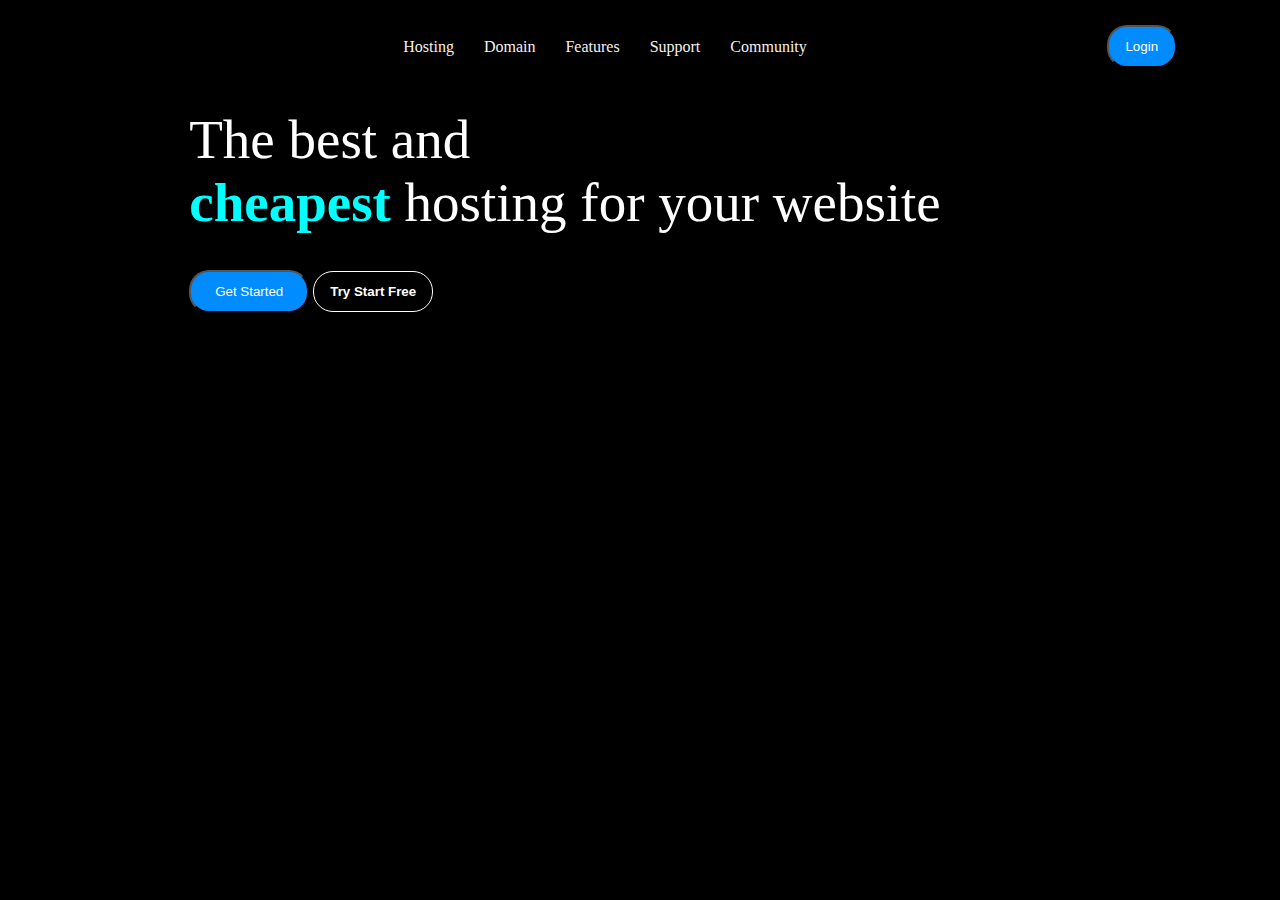
==== HTML and CSS/02_Project- Hosting Site Landing Page/index.html @ 4a95dc9a "mobile responsive div2" ====
<!DOCTYPE html>
<html lang="en">

<head>
    <meta charset="UTF-8">
    <meta http-equiv="X-UA-Compatible" content="IE=edge">
    <meta name="viewport" content="width=device-width, initial-scale=1.0">
    <title>HOSTING LANDING PAGE</title>
    <link rel="stylesheet" href="./style.css">
</head>

<body>
    <nav>
        <div class="logoo-media" style="cursor: pointer;"><img src="./Project-2 Hosting Site/assets/Logo.svg" alt="">
        </div>
        <div>
            <ul>
                <li>Hosting</li>
                <li>Domain</li>
                <li>Features</li>
                <li>Support</li>
                <li>Community</li>
            </ul>
        </div>
        <div class="btns btn-media1"><button>Login</button></div>
    </nav>
    <!-- ..................divOne............................  -->
    <div class="div2">
        <!-- div 1 part 2 -->
        <div class="div2-a">
            <div class="font1">The best and <br>
                <strong style="color: aqua;">cheapest</strong> hosting for your website
            </div>
            <div><p>Hosting your website here is easy, access is fast, server security is very well maintained, and of course
                <br>support by reliable server.</p></div>
            <div class="btns">
                <button class="btn_of_div2-a">
                    Get Started
                </button>
                <button class="btn_of_div2-b">
                    Try Start Free
                </button>
            </div>
        </div>
        <!-- div1 part2 -->
        <div>
            <img class="img-div" src="./Project-2 Hosting Site/assets/Illustrations/Group 238502.svg" alt="">
        </div>
    </div>


</body>

</html>
---- HTML and CSS/02_Project- Hosting Site Landing Page/style.css ----
*{
    margin: 0;
    padding: 0;
    background-color: #000000;
}
ul>li{
    color: #ffffff;
    list-style:none;
    color: #f7f0f0;
    cursor: pointer;
}
ul{
    display: flex;
    flex-direction: row;
    gap:30px;
}
button{
    color: #ffffff;
    background-color: rgb(0, 140, 255);
    padding:12px;
    width: 70px;
    border-radius:20px;
    cursor: pointer;
}
nav{
    gap: 300px;
    display: flex;
    flex-direction: row;
    justify-content: center;
    align-items: center;
    margin-top: 25px;
}
.font1{
    color: #ffffff;
    font-size: 55px;
   
}
.div2{
    display: flex;
    flex-direction: row;
    justify-content: center;
    align-items: center;
    margin-top: 40px;
    gap: 120px;
    margin-right: 80px;
    margin-left: 50px;
}
.btn_of_div2-a{
    color: #ffffff;
    background-color: rgb(0, 140, 255);
    padding:12px;
    width: 120px;
    border-radius:20px;
    cursor: pointer;
}
.btn_of_div2-b{
    color: #ffffff;
    background-color:#000000;
    padding:12px;
    width: 120px;
    border: 1px solid white;
    border-radius:20px solid white;
    cursor: pointer;
    font-weight: bolder;
}
.btn_of_div2-a:hover{
    background-color:#000000;
    border: 0.2px solid white;
    border-radius:20px solid white;

}
.btn_of_div2-b:hover{
    background-color: rgb(0, 140, 255);
    color:#ffffff;
    border: 0.2px solid white;
    border-radius:20px solid white;
}


@media screen and (max-width: 380px) {
    nav{
        gap: 10px;
        display: flex;
        flex-direction: column;
        margin-top: 25px;
        margin-right: 150px;
    
       }
       .logoo-media{
        width: 15px;
       }
       .btn-media1{
        margin-right: 100px;
        width: 10px;
    
        margin-top: 10px;
        align-items: center;
        text-align: center;
        font-size: 3px;
       }
       ul{
       display: flex;
       flex-direction: column;
       margin-right: 50px;
       gap: 9px;
      }
    .div2{
        display: flex;
        flex-direction: column;
        margin-top: 40px;
        gap: 20px;
    }
    .font1{
        color: #ffffff;
        font-size: 20px;
       
    }
    .img-div{
        height: 200px;
        width: 200px;
   
    }
    .btns{
        display: flex;
        flex-direction: row;
        gap: 7px; 
    }
    .div2-a{
        gap: 10px;
    }
    .btn_of_div2-a{
        padding:10px;
    }
    
}
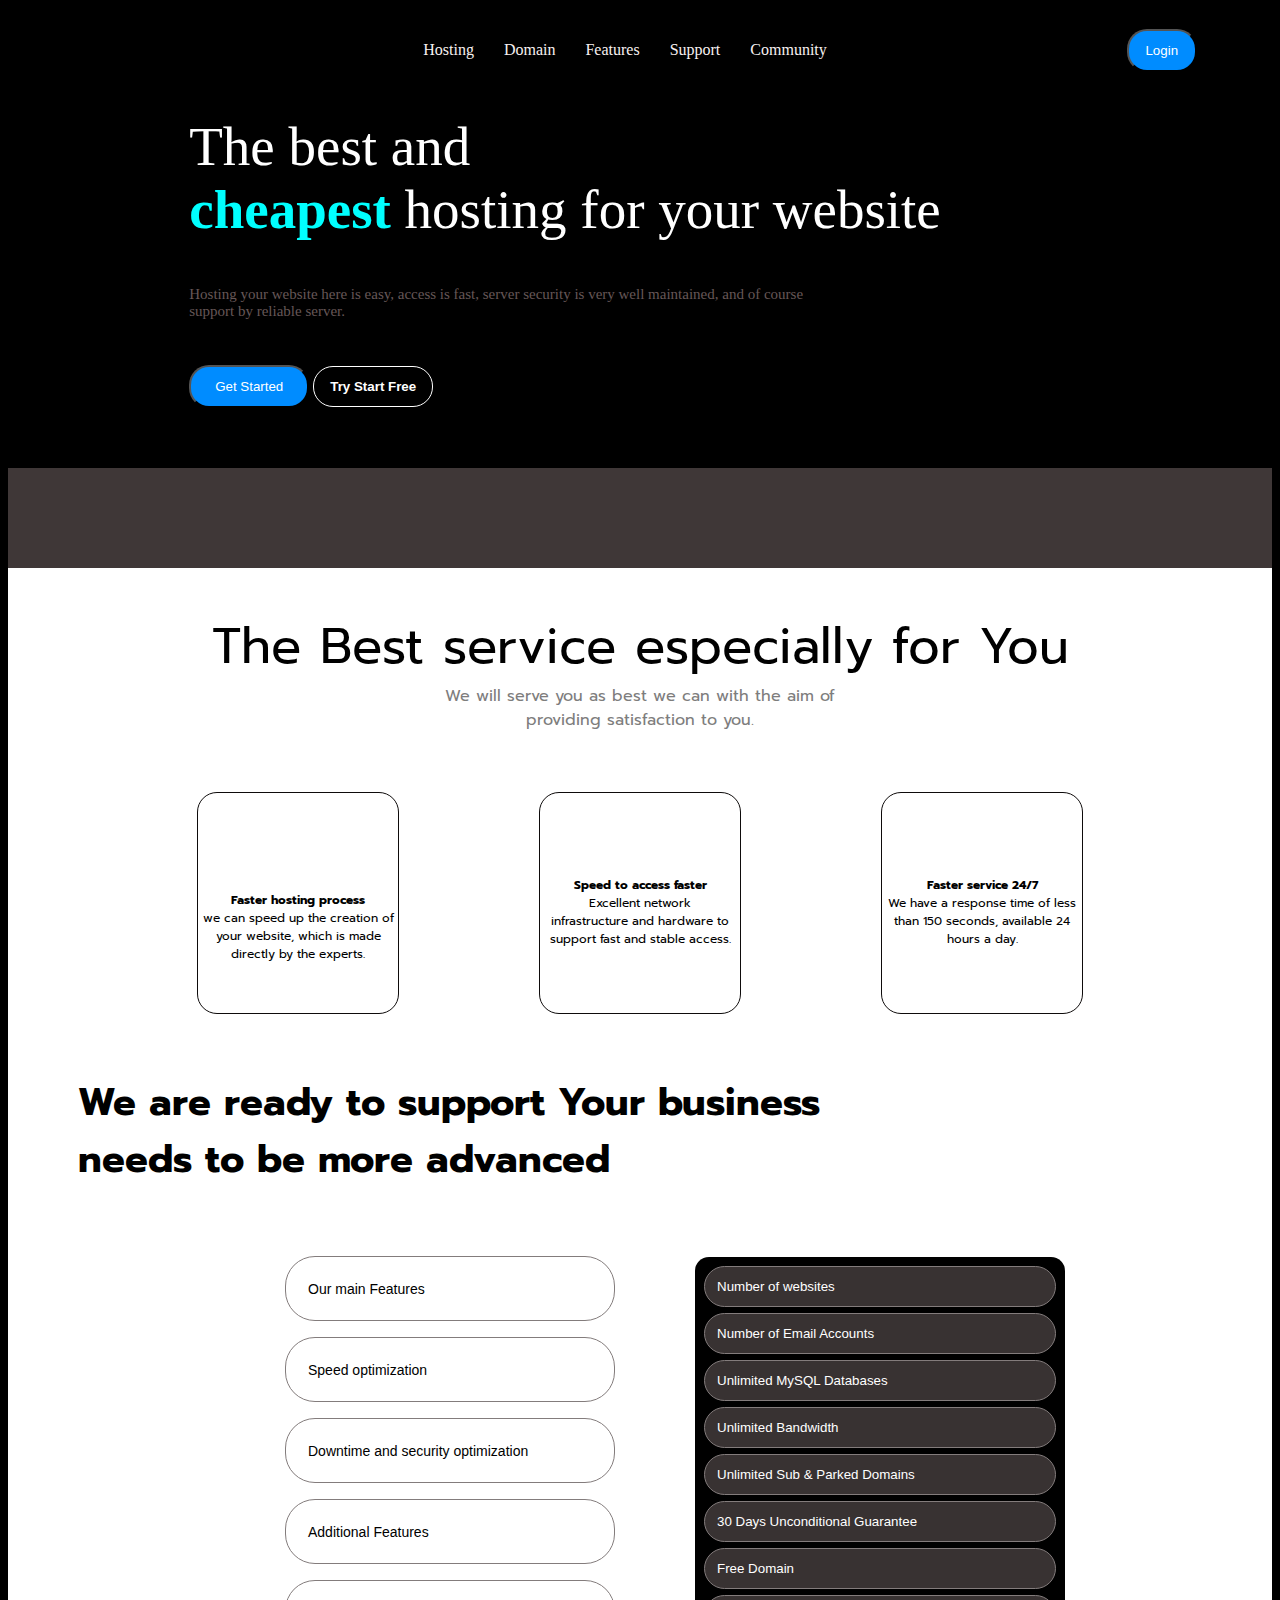
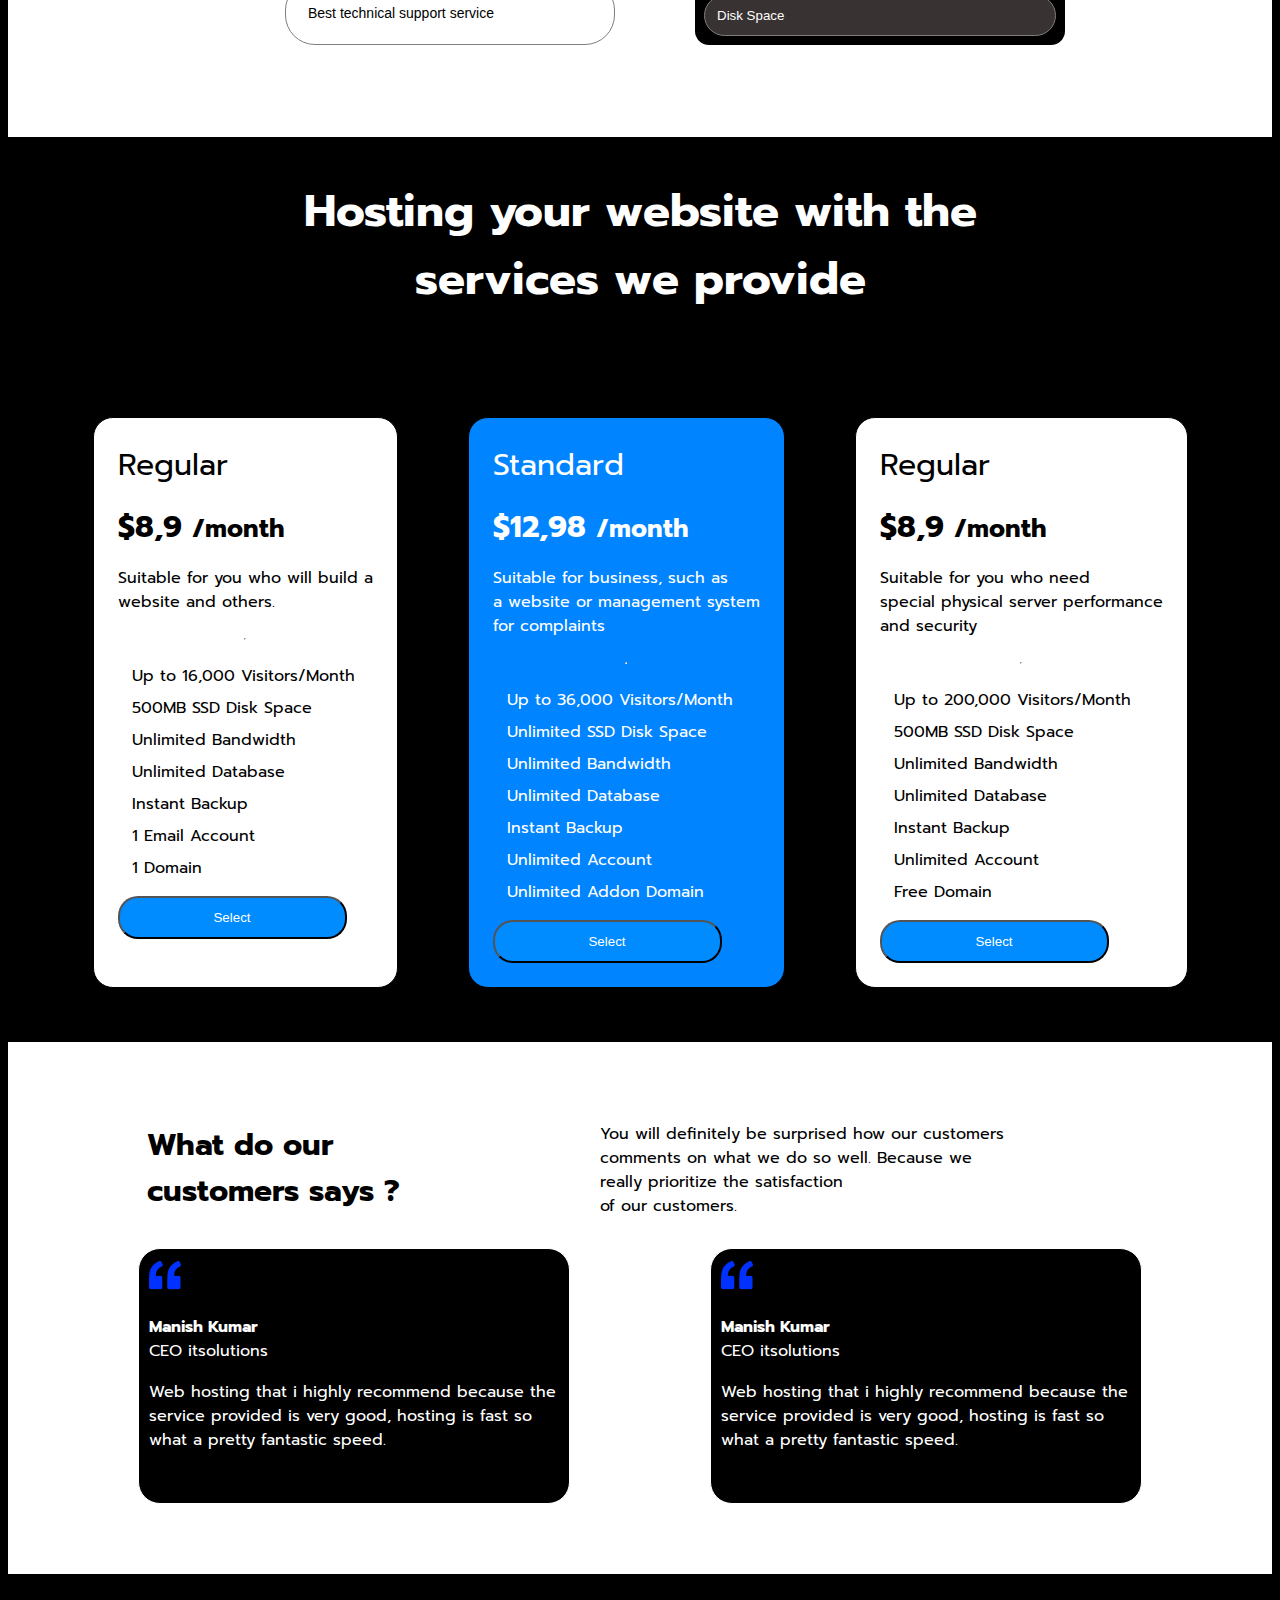
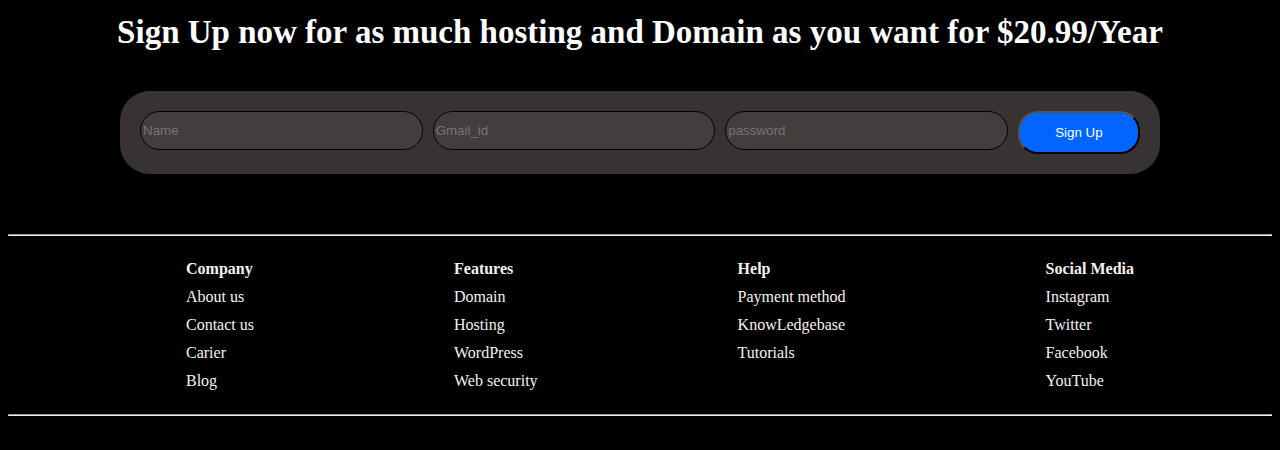
==== commit 3aeb1d51: "CSS PROJECT 2 DONE" ====
--- a/HTML and CSS/02_Project- Hosting Site Landing Page/index.html
+++ b/HTML and CSS/02_Project- Hosting Site Landing Page/index.html
@@ -7,13 +7,16 @@
     <meta name="viewport" content="width=device-width, initial-scale=1.0">
     <title>HOSTING LANDING PAGE</title>
     <link rel="stylesheet" href="./style.css">
+    <link rel="preconnect" href="https://fonts.googleapis.com">
+    <link rel="preconnect" href="https://fonts.gstatic.com" crossorigin>
+    <link href="https://fonts.googleapis.com/css2?family=Prompt:wght@300&display=swap" rel="stylesheet">
 </head>
 
 <body>
     <nav>
         <div class="logoo-media" style="cursor: pointer;"><img src="./Project-2 Hosting Site/assets/Logo.svg" alt="">
         </div>
-        <div>
+        <div class="nav-media">
             <ul>
                 <li>Hosting</li>
                 <li>Domain</li>
@@ -22,7 +25,7 @@
                 <li>Community</li>
             </ul>
         </div>
-        <div class="btns btn-media1"><button>Login</button></div>
+        <div class=" btn-media1"><button>Login</button></div>
     </nav>
     <!-- ..................divOne............................  -->
     <div class="div2">
@@ -31,8 +34,12 @@
             <div class="font1">The best and <br>
                 <strong style="color: aqua;">cheapest</strong> hosting for your website
             </div>
-            <div><p>Hosting your website here is easy, access is fast, server security is very well maintained, and of course
-                <br>support by reliable server.</p></div>
+            <div class="font2">
+                <p>Hosting your website here is easy, access is fast, server security is very well maintained, and of
+                    course
+                    <br>support by reliable server.
+                </p>
+            </div>
             <div class="btns">
                 <button class="btn_of_div2-a">
                     Get Started
@@ -49,6 +56,303 @@
     </div>
 
 
+    <!-- /* ...........stated with div---  003  ...... */ -->
+    <div class="div-3">
+        <img style="background-color:  rgb(63, 55, 55);" src="./Project-2 Hosting Site/assets/Icons/cloud (1).png"
+            alt="">
+        <img style="background-color:  rgb(63, 55, 55);" src="./Project-2 Hosting Site/assets/Icons/cloud.png" alt="">
+        <img style="background-color:  rgb(63, 55, 55);" src="./Project-2 Hosting Site/assets/Icons/hosting.png" alt="">
+        <img style="background-color:  rgb(63, 55, 55);" src="./Project-2 Hosting Site/assets/Icons/web-hosting.png"
+            alt="">
+    </div>
+
+    <!-- /* ...........stated with div---  004  ...... */ -->
+
+    <div class="div-4">
+        <div class="fifth-b">
+            <div style="font-size: 50px;">
+                The Best service especially for You
+            </div>
+            <div style="color: #7e7d7d;">
+                We will serve you as best we can with the aim of <br> providing satisfaction to you.
+            </div>
+        </div>
+        <div class="fifth-a">
+            <div class="card-a">
+                <div><img src="./Project-2 Hosting Site/assets/Icons/fast.svg" width="80px" alt="">
+                </div>
+                <div style="margin-top:30px"><strong>Faster hosting process</strong></div>
+                <div>we can speed up the creation of <br> your website, which is made directly by the experts.</div>
+            </div>
+            <div class="card-b">
+                <div><img src="./Project-2 Hosting Site/assets/Icons/signal.svg" alt=""></div>
+                <div>
+                    <strong>Speed to access faster</strong>
+                </div>
+                <div>
+                    Excellent network <br>
+                    infrastructure and hardware to <br> support fast and stable access.
+                </div>
+            </div>
+            <div class="card-c">
+                <div><img src="./Project-2 Hosting Site/assets/Icons/heart.svg" alt=""></div>
+                <div><strong>Faster service 24/7</strong></div>
+                <div>
+                    We have a response time of less <br>than 150 seconds, available 24 <br>hours a day.
+                </div>
+            </div>
+        </div>
+        <div style="text-align: left; margin-left: 70px;"><strong style="font-size :38px;">We are ready to support Your
+                business <br> needs to be more advanced</strong>
+            <div class="lrbtns">
+                <div class="lbtn">
+                    <button class="l-btn">Our main Features</button>
+                    <button class="l-btn">Speed optimization</button>
+                    <button class="l-btn">Downtime and security optimization</button>
+                    <button class="l-btn">Additional Features</button>
+                    <button class="l-btn">Best technical support service</button>
+                </div>
+                <div class="lbtn2">
+                    <button class="l-btn2">Number of websites</button>
+                    <button class="l-btn2">Number of Email Accounts</button>
+                    <button class="l-btn2">Unlimited MySQL Databases</button>
+                    <button class="l-btn2">Unlimited Bandwidth</button>
+                    <button class="l-btn2">Unlimited Sub & Parked Domains
+                    </button>
+                    <button class="l-btn2">30 Days Unconditional Guarantee</button>
+                    <button class="l-btn2">Free Domain</button>
+                    <button class="l-btn2">Disk Space</button>
+                </div>
+            </div>
+        </div>
+    </div>
+
+    <!-- /* ...........stated with div---005--...... */ -->
+    <div class="div-5-a">
+        <div> <img src="./Project-2 Hosting Site/assets/Icons/arrow-left.svg" alt="">
+        </div>
+        <div>
+            <strong style="color: #ffffff; font-size: 45px;"> Hosting your website with the<br>services we
+                provide</strong>
+        </div>
+        <div> <img src="./Project-2 Hosting Site/assets/Icons/arrow-right.svg" alt="">
+        </div>
+    </div>
+    <!-- /* ...........stated with div---005--...... */ -->
+    <div class="div-5-b">
+
+
+        <div class="fst-box">
+            <div class="fst-gap">
+                <div style="font-size: 30px;">Regular</div>
+                <strong style="font-size: 30px;">$8,9 <small>/month</small></strong>
+                <div>Suitable for you who will build a <br> website and others.</div>
+                <hr>
+
+                <div style="display: flex; flex-direction: column; gap: 8px;">
+                    <div style="display: flex; flex-direction:row; gap: 14px;"><img
+                            src="./Project-2 Hosting Site/assets/Icons/blue-tick.svg" alt="">Up to 16,000
+                        Visitors/Month</div>
+                    <div style="display: flex; flex-direction:row; gap: 14px;"><img
+                            src="./Project-2 Hosting Site/assets/Icons/blue-tick.svg" alt="">500MB SSD Disk Space
+                    </div>
+                    <div style="display: flex; flex-direction:row; gap: 14px;"><img
+                            src="./Project-2 Hosting Site/assets/Icons/blue-tick.svg" alt="">Unlimited Bandwidth</div>
+                    <div style="display: flex; flex-direction:row; gap: 14px;"><img
+                            src="./Project-2 Hosting Site/assets/Icons/blue-tick.svg" alt="">Unlimited Database</div>
+                    <div style="display: flex; flex-direction:row; gap: 14px;"><img
+                            src="./Project-2 Hosting Site/assets/Icons/blue-tick.svg" alt="">Instant Backup</div>
+                    <div style="display: flex; flex-direction:row; gap: 14px;"><img
+                            src="./Project-2 Hosting Site/assets/Icons/blue-tick.svg" alt="">1 Email Account</div>
+                    <div style="display: flex; flex-direction:row; gap: 14px;"><img
+                            src="./Project-2 Hosting Site/assets/Icons/blue-tick.svg" alt="">1 Domain </div>
+                </div>
+                <button style="width:229px;">Select</button>
+            </div>
+        </div>
+
+
+        <div class="fst-box blu">
+            <div class="fst-gap">
+                <div style="font-size: 30px;">Standard</div>
+                <strong style="font-size: 30px;">$12,98 <small>/month</small></strong>
+                <div>Suitable for business, such as <br> a website or management system <br> for complaints</div>
+                <hr>
+
+                <div style="display: flex; flex-direction: column; gap: 8px;">
+                    <div style="display: flex; flex-direction:row; gap: 14px;"><img
+                            src="./Project-2 Hosting Site/assets/Icons/white-tick.svg" alt="">Up to 36,000
+                        Visitors/Month</div>
+                    <div style="display: flex; flex-direction:row; gap: 14px;"><img
+                            src="./Project-2 Hosting Site/assets/Icons/white-tick.svg" alt="">Unlimited SSD Disk Space
+                    </div>
+                    <div style="display: flex; flex-direction:row; gap: 14px;"><img
+                            src="./Project-2 Hosting Site/assets/Icons/white-tick.svg" alt="">Unlimited Bandwidth</div>
+                    <div style="display: flex; flex-direction:row; gap: 14px;"><img
+                            src="./Project-2 Hosting Site/assets/Icons/white-tick.svg" alt="">Unlimited Database</div>
+                    <div style="display: flex; flex-direction:row; gap: 14px;"><img
+                            src="./Project-2 Hosting Site/assets/Icons/white-tick.svg" alt="">Instant Backup</div>
+                    <div style="display: flex; flex-direction:row; gap: 14px;"><img
+                            src="./Project-2 Hosting Site/assets/Icons/white-tick.svg" alt="">Unlimited Account</div>
+                    <div style="display: flex; flex-direction:row; gap: 14px;"><img
+                            src="./Project-2 Hosting Site/assets/Icons/white-tick.svg" alt="">Unlimited Addon Domain
+                    </div>
+                </div>
+                <button style="width:229px;">Select</button>
+            </div>
+        </div>
+
+
+
+        <div class="fst-box">
+            <div class="fst-gap">
+                <div style="font-size: 30px;">Regular</div>
+                <strong style="font-size: 30px;">$8,9 <small>/month</small></strong>
+                <div>Suitable for you who need <br>
+                    special physical server performance <br> and security </div>
+                <hr>
+
+                <div style="display: flex; flex-direction: column; gap: 8px;">
+                    <div style="display: flex; flex-direction:row; gap: 14px;"><img
+                            src="./Project-2 Hosting Site/assets/Icons/blue-tick.svg" alt="">Up to 200,000
+                        Visitors/Month</div>
+                    <div style="display: flex; flex-direction:row; gap: 14px;"><img
+                            src="./Project-2 Hosting Site/assets/Icons/blue-tick.svg" alt="">500MB SSD Disk Space
+                    </div>
+                    <div style="display: flex; flex-direction:row; gap: 14px;"><img
+                            src="./Project-2 Hosting Site/assets/Icons/blue-tick.svg" alt="">Unlimited Bandwidth</div>
+                    <div style="display: flex; flex-direction:row; gap: 14px;"><img
+                            src="./Project-2 Hosting Site/assets/Icons/blue-tick.svg" alt="">Unlimited Database</div>
+                    <div style="display: flex; flex-direction:row; gap: 14px;"><img
+                            src="./Project-2 Hosting Site/assets/Icons/blue-tick.svg" alt="">Instant Backup</div>
+                    <div style="display: flex; flex-direction:row; gap: 14px;"><img
+                            src="./Project-2 Hosting Site/assets/Icons/blue-tick.svg" alt="">Unlimited Account</div>
+                    <div style="display: flex; flex-direction:row; gap: 14px;"><img
+                            src="./Project-2 Hosting Site/assets/Icons/blue-tick.svg" alt="">Free Domain</div>
+                </div>
+                <button style="width:229px;">Select</button>
+            </div>
+        </div>
+    </div>
+
+
+    <!-- /* ...........stated with div---0066666666666666--...... */ -->
+
+    <div class="div-six">
+
+        <div class="six-a">
+            <div>
+                <strong style="font-size: 30px;">What do our <br>
+                    customers says ?</strong>
+            </div>
+            <div>
+                You will definitely be surprised how our customers <br> comments on what we do so well. Because we <br>
+                really prioritize the satisfaction <br>
+                of our customers.
+            </div>
+        </div>
+        <!-- ...................................................  -->
+        <div class="six-b">
+
+            <div class="ratings">
+                <div class="rating-a">
+                    <div><img src="./Project-2 Hosting Site/assets/Icons/quote.png" alt="">
+                    </div>
+                    <div><strong>Manish Kumar</strong><br> CEO itsolutions</div>
+                    <div>Web hosting that i highly recommend because the service provided is very good, hosting is fast
+                        so what a pretty fantastic speed.</div>
+                    <div>
+                        <img src="./Project-2 Hosting Site/assets/Icons/Star.svg" alt="">
+                        <img src="./Project-2 Hosting Site/assets/Icons/Star.svg" alt="">
+                        <img src="./Project-2 Hosting Site/assets/Icons/Star.svg" alt="">
+                        <img src="./Project-2 Hosting Site/assets/Icons/Star.svg" alt="">
+                        <img src="./Project-2 Hosting Site/assets/Icons/Star.svg" alt="">
+                    </div>
+
+                </div>
+            </div>
+            <div class="ratings">
+                <div class="rating-a">
+                    <div><img src="./Project-2 Hosting Site/assets/Icons/quote.png" alt="">
+                    </div>
+                    <div><strong>Manish Kumar</strong><br> CEO itsolutions</div>
+                    <div>Web hosting that i highly recommend because the service provided is very good, hosting is fast
+                        so what a pretty fantastic speed.</div>
+                    <div>
+                        <img src="./Project-2 Hosting Site/assets/Icons/Star.svg" alt="">
+                        <img src="./Project-2 Hosting Site/assets/Icons/Star.svg" alt="">
+                        <img src="./Project-2 Hosting Site/assets/Icons/Star.svg" alt="">
+                        <img src="./Project-2 Hosting Site/assets/Icons/Star.svg" alt="">
+                        <img src="./Project-2 Hosting Site/assets/Icons/Star.svg" alt="">
+                    </div>
+
+                </div>
+            </div>
+
+
+        </div>
+
+
+    </div>
+
+    <!-- /* ...........stated with div---777777777777777777777777--...... */ -->
+
+
+    <div style="font-size: 33px; text-align: center; color: #ffffff; margin-top: 40px;">
+        <strong>Sign Up now for as much hosting and
+            Domain as you want for $20.99/Year</strong>
+
+    </div>
+    <div class="contect">
+        <div class="contect-data">
+            <input type="text" placeholder="Name" name="name" id="" >
+            <input type=" email" placeholder="Gmail_id" name="gamil" id=""> 
+            <input type="password" placeholder="password" name="password" id="">
+            <button id="btnls" style="background-color: rgb(0, 102, 255);">Sign Up</button>
+        </div>
+    </div>
+    <hr style="margin-top: 60px;">
+    <div class="help-section">
+        <div>
+            <ul class="ull">
+                <li style="font-weight: bolder;">Company </li>
+                <li>About us</li>
+                <li>Contact us</li>
+                <li>Carier</li>
+                <li>Blog</li>
+            </ul>
+        </div>
+        <div>
+            <ul class="ull">
+                <li style="font-weight: bolder;">Features</li>
+                <li>Domain</li>
+                <li>Hosting</li>
+                <li>WordPress</li>
+                <li>Web security</li>
+            </ul>
+        </div>
+        <div>
+            <ul class="ull">
+                <li style="font-weight: bolder;">Help</li>
+                <li>Payment method</li>
+                <li>KnowLedgebase</li>
+                <li>Tutorials</li>>
+            </ul>
+        </div>
+        <div>
+            <ul class="ull">
+                <li style="font-weight: bolder;">Social Media</li>
+                <li>Instagram</li>
+                <li>Twitter</li>
+                <li>Facebook</li>
+                <li>YouTube</li>
+            </ul>
+        </div>
+    </div>
+    <hr>
+<div><img src="./Project-2 Hosting Site/assets/Logo-light.svg" alt=""></div>    
+
+
 </body>
 
 </html>--- a/HTML and CSS/02_Project- Hosting Site Landing Page/style.css
+++ b/HTML and CSS/02_Project- Hosting Site Landing Page/style.css
@@ -1,6 +1,4 @@
-*{
-    margin: 0;
-    padding: 0;
+body{
     background-color: #000000;
 }
 ul>li{
@@ -22,6 +20,14 @@
     border-radius:20px;
     cursor: pointer;
 }
+button:hover{
+    background-color: #fff;
+    color: rgb(0, 47, 255);
+
+}
+ul>li:hover{
+    color:skyblue;
+}
 nav{
     gap: 300px;
     display: flex;
@@ -34,6 +40,10 @@
     color: #ffffff;
     font-size: 55px;
    
+}
+.font2{
+    color: #665757;
+    font-size: 15px;
 }
 .div2{
     display: flex;
@@ -75,7 +85,11 @@
     border: 0.2px solid white;
     border-radius:20px solid white;
 }
-
+.div2-a{
+    display: flex;
+    flex-direction: column;
+    gap: 30px;
+}
 
 @media screen and (max-width: 380px) {
     nav{
@@ -90,7 +104,7 @@
         width: 15px;
        }
        .btn-media1{
-        margin-right: 100px;
+        margin-right:119px ;
         width: 10px;
     
         margin-top: 10px;
@@ -100,7 +114,7 @@
        }
        ul{
        display: flex;
-       flex-direction: column;
+       flex-direction: row;
        margin-right: 50px;
        gap: 9px;
       }
@@ -115,6 +129,10 @@
         font-size: 20px;
        
     }
+    .font2{
+        color: #726969;
+        font-size: 13px;
+    }
     .img-div{
         height: 200px;
         width: 200px;
@@ -126,10 +144,267 @@
         gap: 7px; 
     }
     .div2-a{
+        display: flex;
+        flex-direction: column;
         gap: 10px;
     }
     .btn_of_div2-a{
         padding:10px;
     }
+    .nav-media{
+        display: flex;
+        flex-direction: row;
+        font-size: 15px;
+        margin-left: 190px;
+
+    }
     
-}+}
+
+
+/* ...........stated with div---003--...... */
+
+.div-3{
+/* align-items: center; */
+display: flex;
+flex-direction: row;
+justify-content: center;
+gap: 270px;
+margin-top: 60px;
+background-color: rgb(63, 55, 55);
+padding: 50px;
+
+}
+
+@media screen and (max-width: 380px) {
+
+
+}
+/* ...........stated with div---004--...... */
+.div-4{
+    background-color: #fff;
+    margin-bottom: 40px;
+   display: flex;
+   flex-direction: column;
+   gap: 60px;
+   text-align: center;
+   font-family: 'Prompt', sans-serif;
+}
+.fifth-b{
+    margin-top: 40px;
+}
+.fifth-a{
+    display: flex;
+    flex-direction: row;
+    align-items: center;
+    justify-content: center;
+    gap: 140px;
+    margin-top: px;
+}
+
+.card-a,.card-b,.card-c{
+    text-align: center;
+    width: 200px;
+    height: 220px;
+    display: flex;
+    flex-direction: column;
+    align-items: center;
+    justify-content: center;
+     font-size: 12px;
+    transition: 0.3s;
+    border: 1px solid rgb(14, 11, 11);
+    border-radius: 20px;
+    color:#000000;
+}
+
+.card-b:hover,.card-c:hover,.card-a:hover{
+    transform: translate(0, -20px);
+    background-color: rgb(0, 0, 0);
+    color: #f7f0f0;
+}
+.lrbtns{
+    display: flex;
+    flex-direction: row;
+    justify-content: center;
+    align-items: center;
+    gap: 80px;
+    margin-top: -24px;
+    padding: 92px;
+
+}
+.lbtn{
+    display: flex;
+    flex-direction: column;
+    gap: 16px;
+
+}
+.lbtn2{
+    display: flex;
+    flex-direction: column;
+    gap: 6px;
+    font-size: 2px;
+    background-color: #000;
+    padding: 9px;
+    border-radius: 14px;
+}
+.l-btn{
+    width: 330px;
+    text-align: left;
+    color: #000000;
+    background-color: #fff;
+    border:1px solid #837c7c;;
+    border-radius:30px;
+    padding: 22px;
+    height: 65px;
+    font-size: 14px;
+}
+.l-btn:hover{
+    color: #ffffff;
+    background-color: rgb(0, 132, 255);
+}
+.l-btn2:hover{
+    color: #000000;
+    background-color: rgb(255, 255, 255);
+}
+.l-btn2{
+    width: 352px;
+    text-align: left;
+    color: #ffffff;
+    background-color: rgb(56, 50, 50);
+    border:1px solid #837c7c;;
+    border-radius:30px;
+    padding: 12px;
+}
+
+/* ...........stated with div---005 --...... */
+
+.div-5-a{
+    display: flex;
+    flex-direction: row;
+    margin-top: 40px;
+    justify-content: center;
+    align-items: center;
+    text-align: center;
+    gap: 190px;
+    font-family: 'Prompt', sans-serif;
+}
+.arrow{
+    margin-top: 40px;
+}
+.div-5-b{
+    display: flex;
+    flex-direction: row;
+    justify-content: center;
+    gap: 70px;
+    margin-top: 50px;
+    padding: 54px;
+}
+.fst-box{
+    display: flex;
+    flex-direction: column;
+    background-color: #fff;
+    border: #000 solid 1px;
+    border-radius: 20px;
+    padding: 24px;
+    gap: 12px;
+    font-family: 'Prompt', sans-serif;
+}
+.blu{
+    color: #ffffff;
+    background-color: rgb(0, 132, 255);
+}
+.fst-gap{
+display:flex;
+flex-direction: column;
+gap: 16px;
+}
+
+
+
+/* <!-- ...........stated with div---0066666666666666--...... */
+.div-six{
+    display: flex;
+    flex-direction: column;
+    background-color: #fff;
+}
+.six-a{
+    display: flex;
+    flex-direction: row;
+    justify-content: center;
+    gap: 200px;
+    margin-right: 200px;
+    margin-left: 70px;
+    margin-top: 80px;
+    font-family: 'Prompt', sans-serif;
+}
+.ratings{
+    background-color: #000000;
+    width: 410px;
+    color: #ffffff;
+    padding: 10px;
+    border: 1px solid #ffffff;
+    border-radius: 22px;
+    font-family: 'Prompt', sans-serif;
+    margin-top: 30px;
+}
+.rating-a{
+    display: flex;
+    flex-direction: column;
+    gap: 17px;
+}
+.six-b{
+    display: flex;
+    flex-direction: row;
+    justify-content: center;
+    gap: 140px;
+    margin-bottom: 70px;
+}
+.ratings:hover{
+    transform: translate(0, -20px);
+    background-color: rgb(255, 255, 255);
+    color: #000000;
+    border: 2px solid red;
+    cursor: pointer;
+
+}
+/* <!-- ...........stated with div---777777777777777777777777--...... --> */
+
+.help-section{
+    display: flex;
+    flex-direction: row;
+    justify-content: center;
+    gap: 160px;
+}
+.ull{
+    display: flex;
+    flex-direction: column;
+    gap: 10px;
+   
+}
+ .contect-data{
+    display: flex;
+    flex-direction: row;
+    justify-content: center;
+    gap: 10px;
+    border-radius: 30px;
+    background-color: rgb(56, 51, 51);
+    padding: 20px;
+    width: 1000px;    
+
+}
+.contect{
+    margin-top: 40px;
+    display: flex;
+    flex-direction: row;
+    justify-content: center;
+}
+ input{
+    border: 1px solid rgb(0, 0, 0);
+    border-radius: 39px;
+    height: 35px;
+    width: 300px;
+    background-color: rgb(66, 62, 62);
+ }
+ #btnls{
+    width: 130px;
+ }